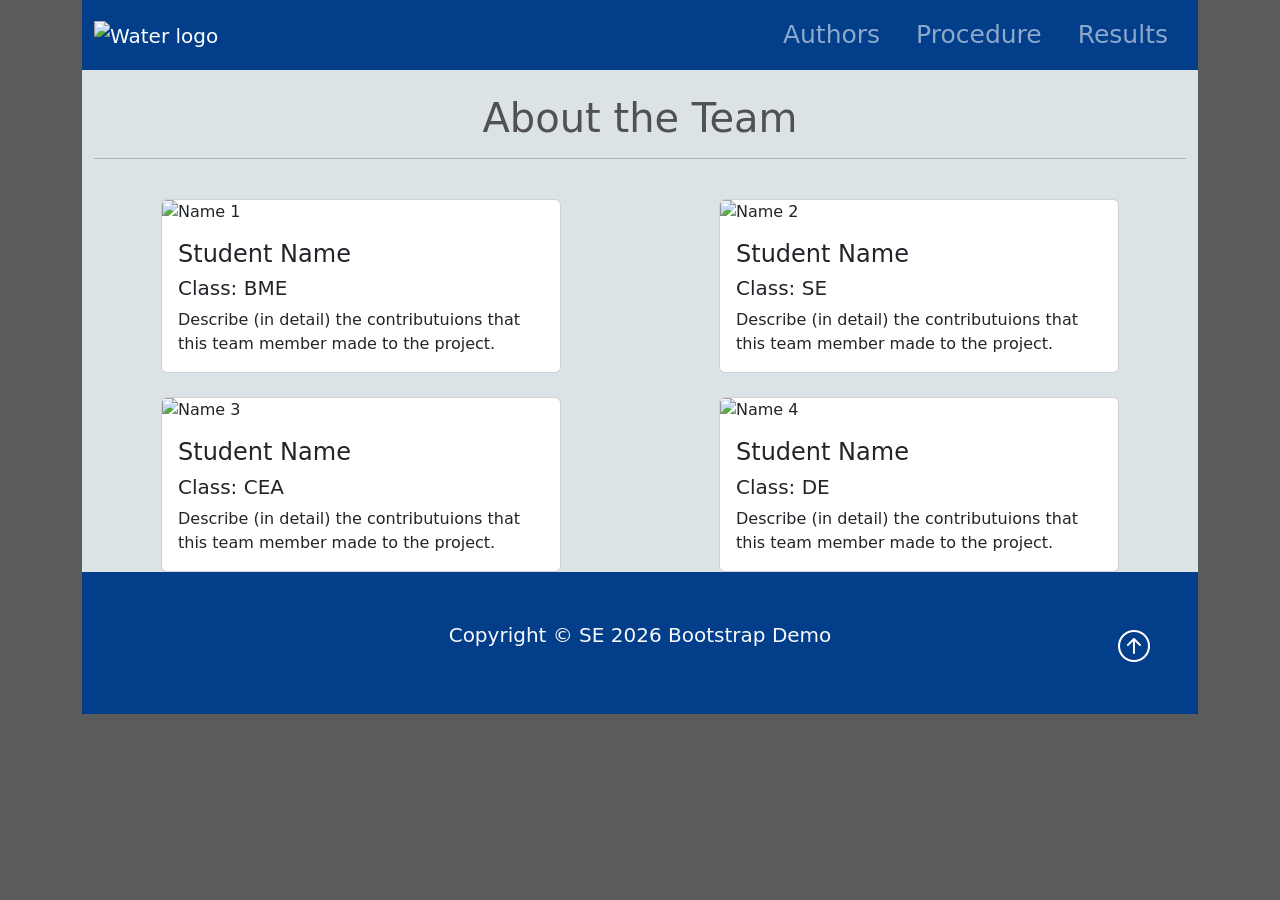
==== authors.html @ b5b52da3 "added: template code from previous demo project" ====
<!DOCTYPE html>
<html lang="en">

<head>
    <meta charset="UTF-8">
    <meta name="viewport" content="width=device-width, initial-scale=1.0">
    <title>Activity 2.1.5 Class Demo</title>

    <link href="https://cdn.jsdelivr.net/npm/bootstrap@5.3.8/dist/css/bootstrap.min.css" rel="stylesheet"
        integrity="sha384-sRIl4kxILFvY47J16cr9ZwB07vP4J8+LH7qKQnuqkuIAvNWLzeN8tE5YBujZqJLB" crossorigin="anonymous">

    <link rel="stylesheet" href="https://cdn.jsdelivr.net/npm/bootstrap-icons@1.13.1/font/bootstrap-icons.min.css">
    <link rel="stylesheet" href="styles.css">

    <script src="https://cdn.jsdelivr.net/npm/bootstrap@5.3.8/dist/js/bootstrap.bundle.min.js"
        integrity="sha384-FKyoEForCGlyvwx9Hj09JcYn3nv7wiPVlz7YYwJrWVcXK/BmnVDxM+D2scQbITxI"
        crossorigin="anonymous"></script>


</head>

<body class="body">
    <div class="container-lg min-vh:100">
        <header>
            <!-- navigation bar -->
            <nav class="navbar navbar-expand-lg nav-background-color" data-bs-theme="dark">
                <div class="container">
                    <a href="index.html" class="navbar-brand">
                        <img src="img/droplet.png" alt="Water logo" class="d-inline-block-align-text-top w-50">
                    </a>

                    <!-- hamburger Menu Button -->
                    <button class="navbar-toggler" type="button" data-bs-toggle="collapse" data-bs-target="#navmenu">
                        <span class="navbar-toggler-icon"></span>
                    </button>

                    <!-- collapsible navbar menu with custom hover underline CSS animation -->
                    <div class="collapse navbar-collapse" id="navmenu"> <!-- links to hamburger icon -->
                        <ul class="navbar-nav ms-auto"> <!-- ms-auto provides auto margin spacing -->
                            <li class="nav-itm">
                                <a href="authors.html"
                                    class="nav-link hover-underline-animation nav-menu-item">Authors</a>
                            </li>
                            <li class="nav-itm">
                                <a href="procedure.html"
                                    class="nav-link hover-underline-animation nav-menu-item">Procedure</a>
                            </li>
                            <li class="nav-itm">
                                <a href="results.html"
                                    class="nav-link hover-underline-animation nav-menu-item">Results</a>
                            </li>
                        </ul>
                    </div>
                </div>
            </nav>
        </header>

        <!-- about the team -->
        <section class="authors">
            <div class="container">
                <br>
                <h1 class="text-center about-team">About the Team</h1>
                <hr><br>

                <!-- cards organized in a 2 x 2 table format -->
                 <div class="row row-cols-1 row-cols-md-2 g-4">
                    <div class="cols">
                        <div class="card about">
                            <img src="img/woman1.jpg" alt="Name 1" class="card-img-top">
                            <div class="card-body">
                                <h4 class="card-title">Student Name</h4>
                                <h5>Class: BME</h5>
                                <p class="card-text">Describe (in detail) the contributuions 
                                that this team member made to the project.</p>
                            </div>
                        </div>
                    </div>

                    <div class="cols">
                        <div class="card about">
                            <img src="img/man1.png" alt="Name 2" class="card-img-top">
                            <div class="card-body">
                                <h4 class="card-title">Student Name</h4>
                                <h5>Class: SE</h5>
                                <p class="card-text">Describe (in detail) the contributuions 
                                that this team member made to the project.</p>
                            </div>
                        </div>
                    </div>

                    <div class="cols">
                        <div class="card about">
                            <img src="img/man2.jpg" alt="Name 3" class="card-img-top">
                            <div class="card-body">
                                <h4 class="card-title">Student Name</h4>
                                <h5>Class: CEA</h5>
                                <p class="card-text">Describe (in detail) the contributuions 
                                that this team member made to the project.</p>
                            </div>
                        </div>
                    </div>

                    <div class="cols">
                        <div class="card about">
                            <img src="img/woman2.jpg" alt="Name 4" class="card-img-top">
                            <div class="card-body">
                                <h4 class="card-title">Student Name</h4>
                                <h5>Class: DE</h5>
                                <p class="card-text">Describe (in detail) the contributuions 
                                that this team member made to the project.</p>
                            </div>
                        </div>
                    </div>

                 </div>
            </div> 
        </section>

        <!-- footer -->
         <footer class="p-5 footer text-light text-center position-relative">
            <div class="container">
                <p class="lead">Copyright &copy; SE 2026 Bootstrap Demo</p>
                <a href="#" class="position-absolute bottom-0 end-0 p-5">
                    <i class="bi-arrow-up-circle h2 icon-white"></i>
                </a>
            </div>
         </footer>
    </div>
</body>

</html>
---- styles.css ----
/* ----------------- Class CSS ----------------- */

.about{
    width:400px;
    margin: auto;
}

.about-team{
    color:rgb(82, 81, 81)
}

.authors{
    background-color: #dbe3e7;
}

.body{
    background-color: rgb(90, 92, 92);
}

.chartjs-sample{
    background-color: #8fa3ab;
}

.footer{                
    background-color: #023E8A;
}

.icon-white{            /* Arrow icon at bottom of page */
    color: #FFFFFF;
}

.nav-background-color{   /* navbar background color */
    background-color: #023E8A;
}

.nav-menu-item{               /* navbar link text properties */
    font-size:25px;
    margin-left: 10px;
    margin-right: 10px;
}

.overview{
    background-color: #dbe3e7;
}

.overview-left-padding{
    padding-left: 20px;
}

.overview-right-padding{  
    padding-right: 20px;
}

.procedure{
    background-color: #dbe3e7;
    padding: 1px;
}

.showcase{
    background-color: #8fa3ab; /*#0096c7*/
}

/* ----------------- ID CSS ----------------- */

/* -----------------Underline Animation CSS -----------------*/
#chart-wrapper{
    margin: auto;
    padding: 10px; 
    min-height: 400px;
    background-color: whitesmoke !important;
    justify-content: center;
    align-items: center;  
}



.hover-underline-animation {
    display: inline-block;
    position: relative;
    /*color: #0087ca;*/
  }
  
.hover-underline-animation:after {
    content: '';
    position: absolute;
    width: 100%;
    transform: scaleX(0);
    height: 2px;
    bottom: 0;
    left: 0;
    background-color: #eae6e6;
    /*transform-origin: bottom right;*/
    transition: transform 0.35s ease-out;
}
  
.hover-underline-animation:hover:after {
    transform: scaleX(1);
    /*transform-origin: bottom left;*/
}
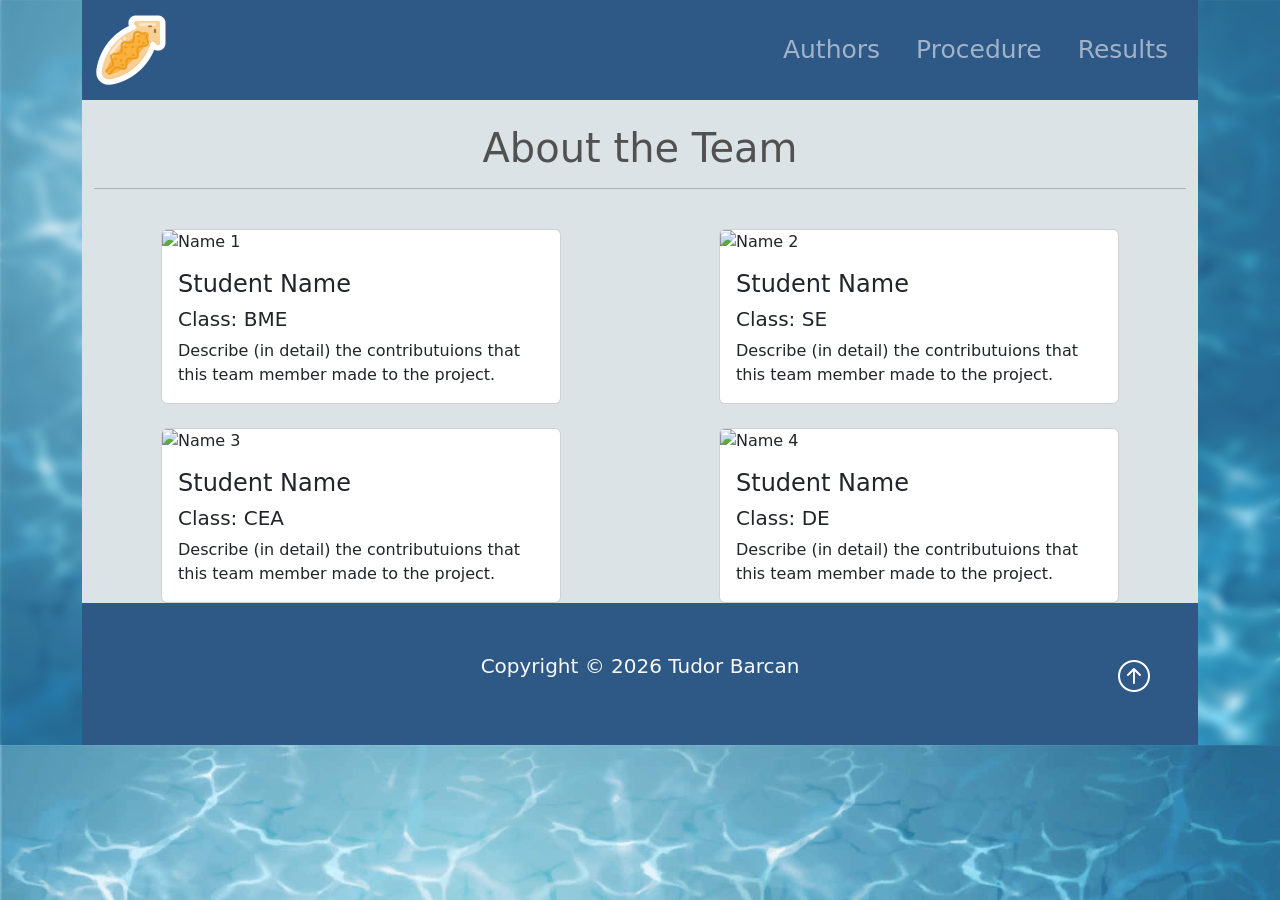
==== commit 7e780065: "added: new images and updated pages to include them" ====
--- a/authors.html
+++ b/authors.html
@@ -26,7 +26,7 @@
             <nav class="navbar navbar-expand-lg nav-background-color" data-bs-theme="dark">
                 <div class="container">
                     <a href="index.html" class="navbar-brand">
-                        <img src="img/droplet.png" alt="Water logo" class="d-inline-block-align-text-top w-50">
+                        <img src="img/planaria-icon.png" alt="Planaria icon" class="d-inline-block-align-text-top w-50">
                     </a>
 
                     <!-- hamburger Menu Button -->
@@ -119,7 +119,7 @@
         <!-- footer -->
          <footer class="p-5 footer text-light text-center position-relative">
             <div class="container">
-                <p class="lead">Copyright &copy; SE 2026 Bootstrap Demo</p>
+                <p class="lead">Copyright &copy; 2026 Tudor Barcan</p>
                 <a href="#" class="position-absolute bottom-0 end-0 p-5">
                     <i class="bi-arrow-up-circle h2 icon-white"></i>
                 </a>
--- a/styles.css
+++ b/styles.css
@@ -14,7 +14,15 @@
 }
 
 .body{
-    background-color: rgb(90, 92, 92);
+    background-color: #2e5886;;
+    background-image: url(img/water-bg.jpg);
+    background-size: cover;
+    backdrop-filter: blur(5px);
+}
+
+.logo {
+    transform: scale(0.50);
+    transform-origin: top left;
 }
 
 .chartjs-sample{
@@ -22,7 +30,7 @@
 }
 
 .footer{                
-    background-color: #023E8A;
+    background-color: #2e5886;
 }
 
 .icon-white{            /* Arrow icon at bottom of page */
@@ -30,7 +38,7 @@
 }
 
 .nav-background-color{   /* navbar background color */
-    background-color: #023E8A;
+    background-color: #2e5886;
 }
 
 .nav-menu-item{               /* navbar link text properties */
@@ -56,8 +64,22 @@
     padding: 1px;
 }
 
-.showcase{
-    background-color: #8fa3ab; /*#0096c7*/
+.showcase {
+    background-color: #9eb4cd;
+}
+
+.horizontal-line {
+    height: 5px;
+    background-color: rgb(255, 255, 255);
+    border: none;
+}
+
+.white-border{
+    border: 5px solid white;
+}
+
+.black-border{
+    border: 5px solid black;
 }
 
 /* ----------------- ID CSS ----------------- */
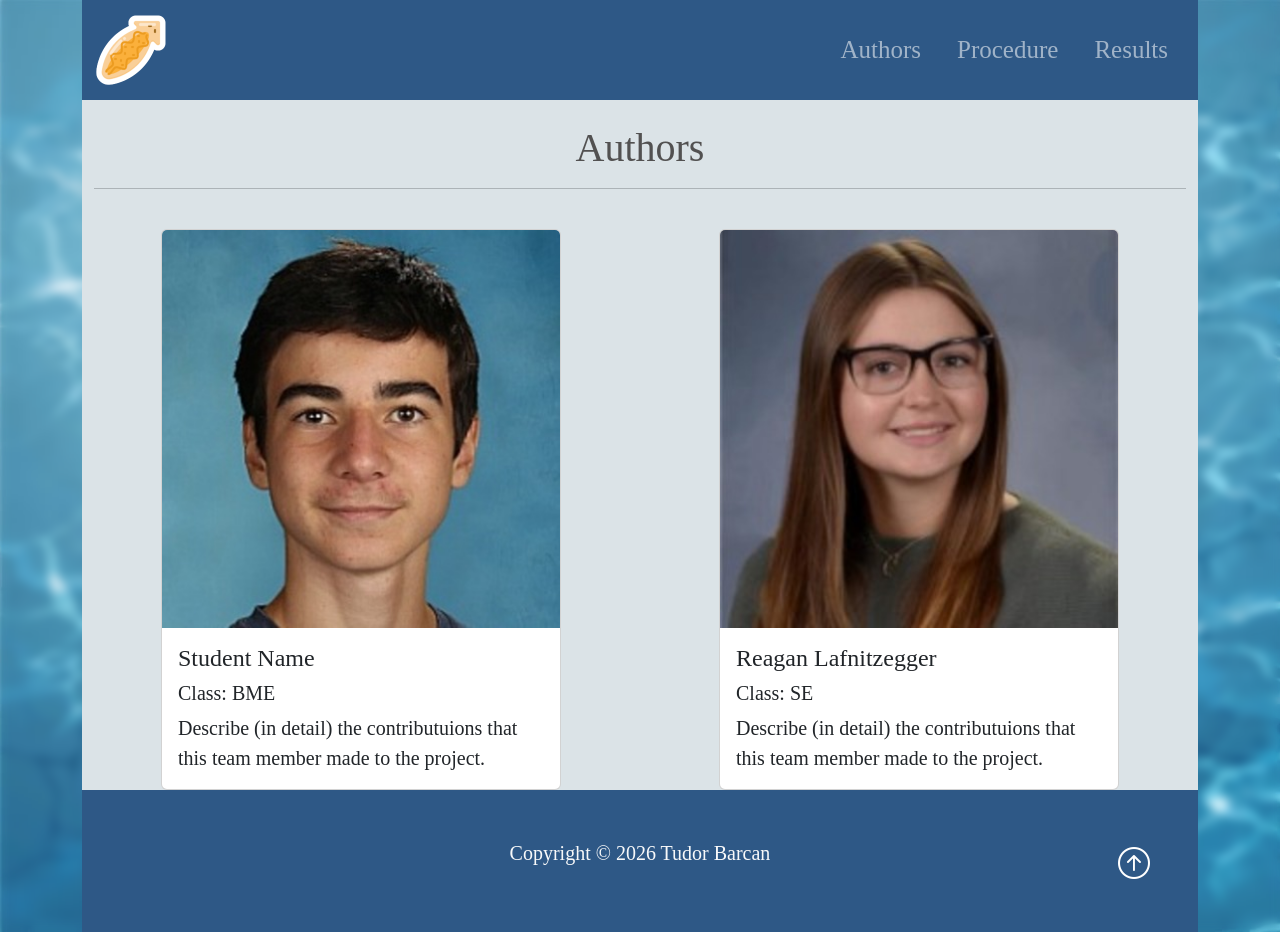
==== commit 78b135bd: "added: new images and updated, authors, index.html files" ====
--- a/authors.html
+++ b/authors.html
@@ -59,14 +59,14 @@
         <section class="authors">
             <div class="container">
                 <br>
-                <h1 class="text-center about-team">About the Team</h1>
+                <h1 class="text-center about-team">Authors</h1>
                 <hr><br>
 
                 <!-- cards organized in a 2 x 2 table format -->
                  <div class="row row-cols-1 row-cols-md-2 g-4">
                     <div class="cols">
                         <div class="card about">
-                            <img src="img/woman1.jpg" alt="Name 1" class="card-img-top">
+                            <img src="img/tudor1.jpg" alt="Name 1" class="card-img-top">
                             <div class="card-body">
                                 <h4 class="card-title">Student Name</h4>
                                 <h5>Class: BME</h5>
@@ -78,40 +78,15 @@
 
                     <div class="cols">
                         <div class="card about">
-                            <img src="img/man1.png" alt="Name 2" class="card-img-top">
+                            <img src="img/lafnitz.jpg" alt="Name 2" class="card-img-top">
                             <div class="card-body">
-                                <h4 class="card-title">Student Name</h4>
+                                <h4 class="card-title">Reagan Lafnitzegger</h4>
                                 <h5>Class: SE</h5>
                                 <p class="card-text">Describe (in detail) the contributuions 
                                 that this team member made to the project.</p>
                             </div>
                         </div>
                     </div>
-
-                    <div class="cols">
-                        <div class="card about">
-                            <img src="img/man2.jpg" alt="Name 3" class="card-img-top">
-                            <div class="card-body">
-                                <h4 class="card-title">Student Name</h4>
-                                <h5>Class: CEA</h5>
-                                <p class="card-text">Describe (in detail) the contributuions 
-                                that this team member made to the project.</p>
-                            </div>
-                        </div>
-                    </div>
-
-                    <div class="cols">
-                        <div class="card about">
-                            <img src="img/woman2.jpg" alt="Name 4" class="card-img-top">
-                            <div class="card-body">
-                                <h4 class="card-title">Student Name</h4>
-                                <h5>Class: DE</h5>
-                                <p class="card-text">Describe (in detail) the contributuions 
-                                that this team member made to the project.</p>
-                            </div>
-                        </div>
-                    </div>
-
                  </div>
             </div> 
         </section>
--- a/styles.css
+++ b/styles.css
@@ -18,6 +18,18 @@
     background-image: url(img/water-bg.jpg);
     background-size: cover;
     backdrop-filter: blur(5px);
+}
+
+* { 
+    font-family: 'Gadugi' !important;
+}
+
+#growth-img {
+    margin-top: 50px;
+}
+
+p, li {
+    font-size: 20px;
 }
 
 .logo {
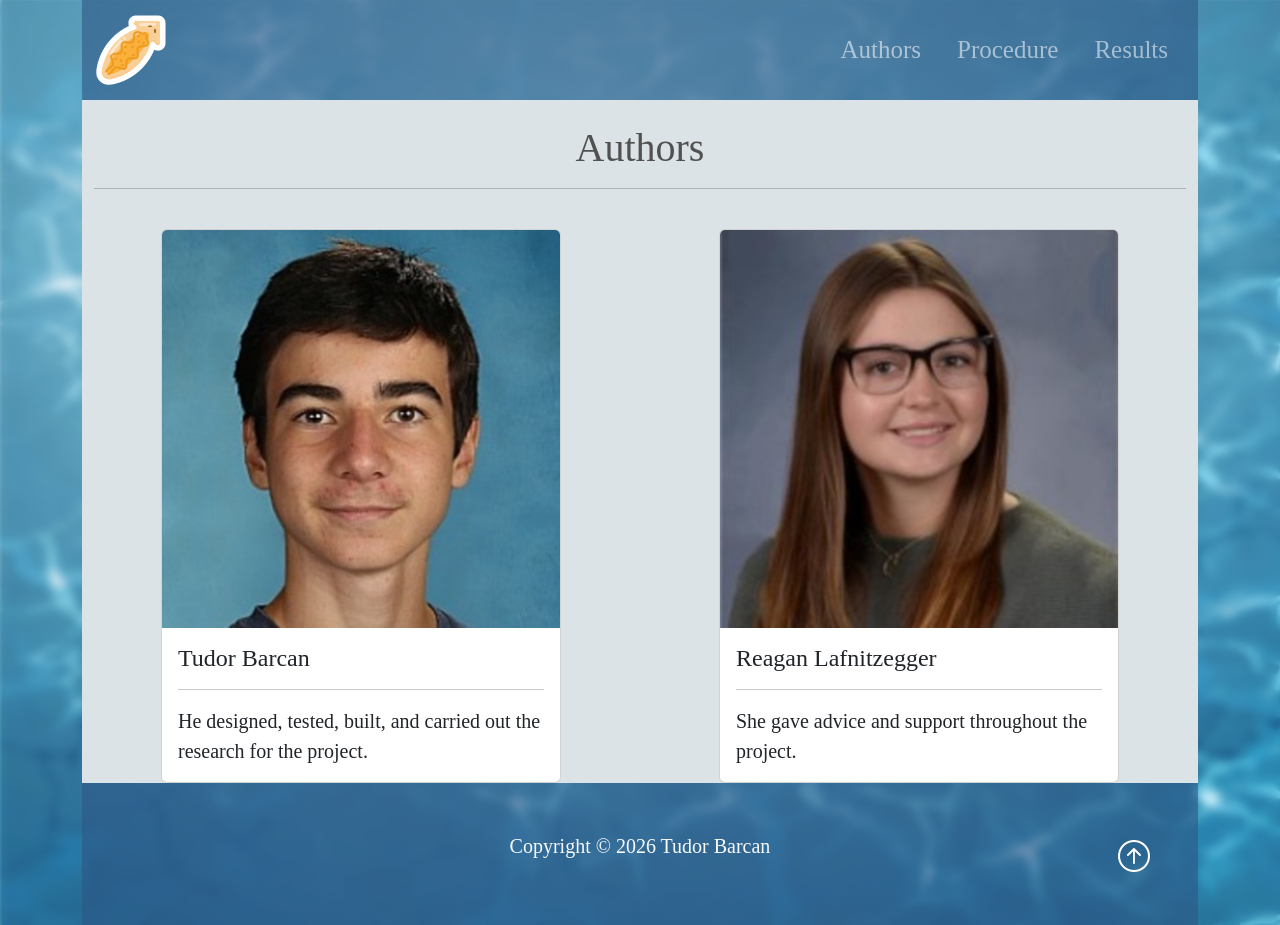
==== commit 86ed8001: "added: more images, completed authors and procedure pages" ====
--- a/authors.html
+++ b/authors.html
@@ -66,24 +66,22 @@
                  <div class="row row-cols-1 row-cols-md-2 g-4">
                     <div class="cols">
                         <div class="card about">
-                            <img src="img/tudor1.jpg" alt="Name 1" class="card-img-top">
+                            <img src="img/tudor.jpg" alt="Tudor Barcan" class="card-img-top">
                             <div class="card-body">
-                                <h4 class="card-title">Student Name</h4>
-                                <h5>Class: BME</h5>
-                                <p class="card-text">Describe (in detail) the contributuions 
-                                that this team member made to the project.</p>
+                                <h4 class="card-title">Tudor Barcan</h4>
+                                <hr>
+                                <p class="card-text">He designed, tested, built, and carried out the research for the project.</p>
                             </div>
                         </div>
                     </div>
 
                     <div class="cols">
                         <div class="card about">
-                            <img src="img/lafnitz.jpg" alt="Name 2" class="card-img-top">
+                            <img src="img/lafnitz.jpg" alt="Reagan Lafnitzegger" class="card-img-top">
                             <div class="card-body">
                                 <h4 class="card-title">Reagan Lafnitzegger</h4>
-                                <h5>Class: SE</h5>
-                                <p class="card-text">Describe (in detail) the contributuions 
-                                that this team member made to the project.</p>
+                                <hr>
+                                <p class="card-text">She gave advice and support throughout the project.</p>
                             </div>
                         </div>
                     </div>
--- a/styles.css
+++ b/styles.css
@@ -14,22 +14,10 @@
 }
 
 .body{
-    background-color: #2e5886;;
+    background-color: rgb(46, 88, 134);;
     background-image: url(img/water-bg.jpg);
     background-size: cover;
     backdrop-filter: blur(5px);
-}
-
-* { 
-    font-family: 'Gadugi' !important;
-}
-
-#growth-img {
-    margin-top: 50px;
-}
-
-p, li {
-    font-size: 20px;
 }
 
 .logo {
@@ -42,7 +30,7 @@
 }
 
 .footer{                
-    background-color: #2e5886;
+    background-color: rgb(46, 88, 134, 0.6);
 }
 
 .icon-white{            /* Arrow icon at bottom of page */
@@ -50,7 +38,7 @@
 }
 
 .nav-background-color{   /* navbar background color */
-    background-color: #2e5886;
+    background-color: rgb(46, 88, 134, 0.6);
 }
 
 .nav-menu-item{               /* navbar link text properties */
@@ -60,7 +48,7 @@
 }
 
 .overview{
-    background-color: #dbe3e7;
+    background-color: rgba(219, 227, 231, 0.6);
 }
 
 .overview-left-padding{
@@ -72,12 +60,12 @@
 }
 
 .procedure{
-    background-color: #dbe3e7;
+    background-color: rgba(219, 227, 231, 0.6);
     padding: 1px;
 }
 
 .showcase {
-    background-color: #9eb4cd;
+    background-color: rgba(158, 180, 205, 0.8);
 }
 
 .horizontal-line {
@@ -95,6 +83,10 @@
 }
 
 /* ----------------- ID CSS ----------------- */
+
+#growth-img {
+    margin-top: 50px;
+}
 
 /* -----------------Underline Animation CSS -----------------*/
 #chart-wrapper{
@@ -130,4 +122,14 @@
 .hover-underline-animation:hover:after {
     transform: scaleX(1);
     /*transform-origin: bottom left;*/
+}
+
+/* ----------------- Element CSS ----------------- */
+
+* { 
+    font-family: 'Gadugi' !important;
+}
+
+p, li {
+    font-size: 20px;
 }
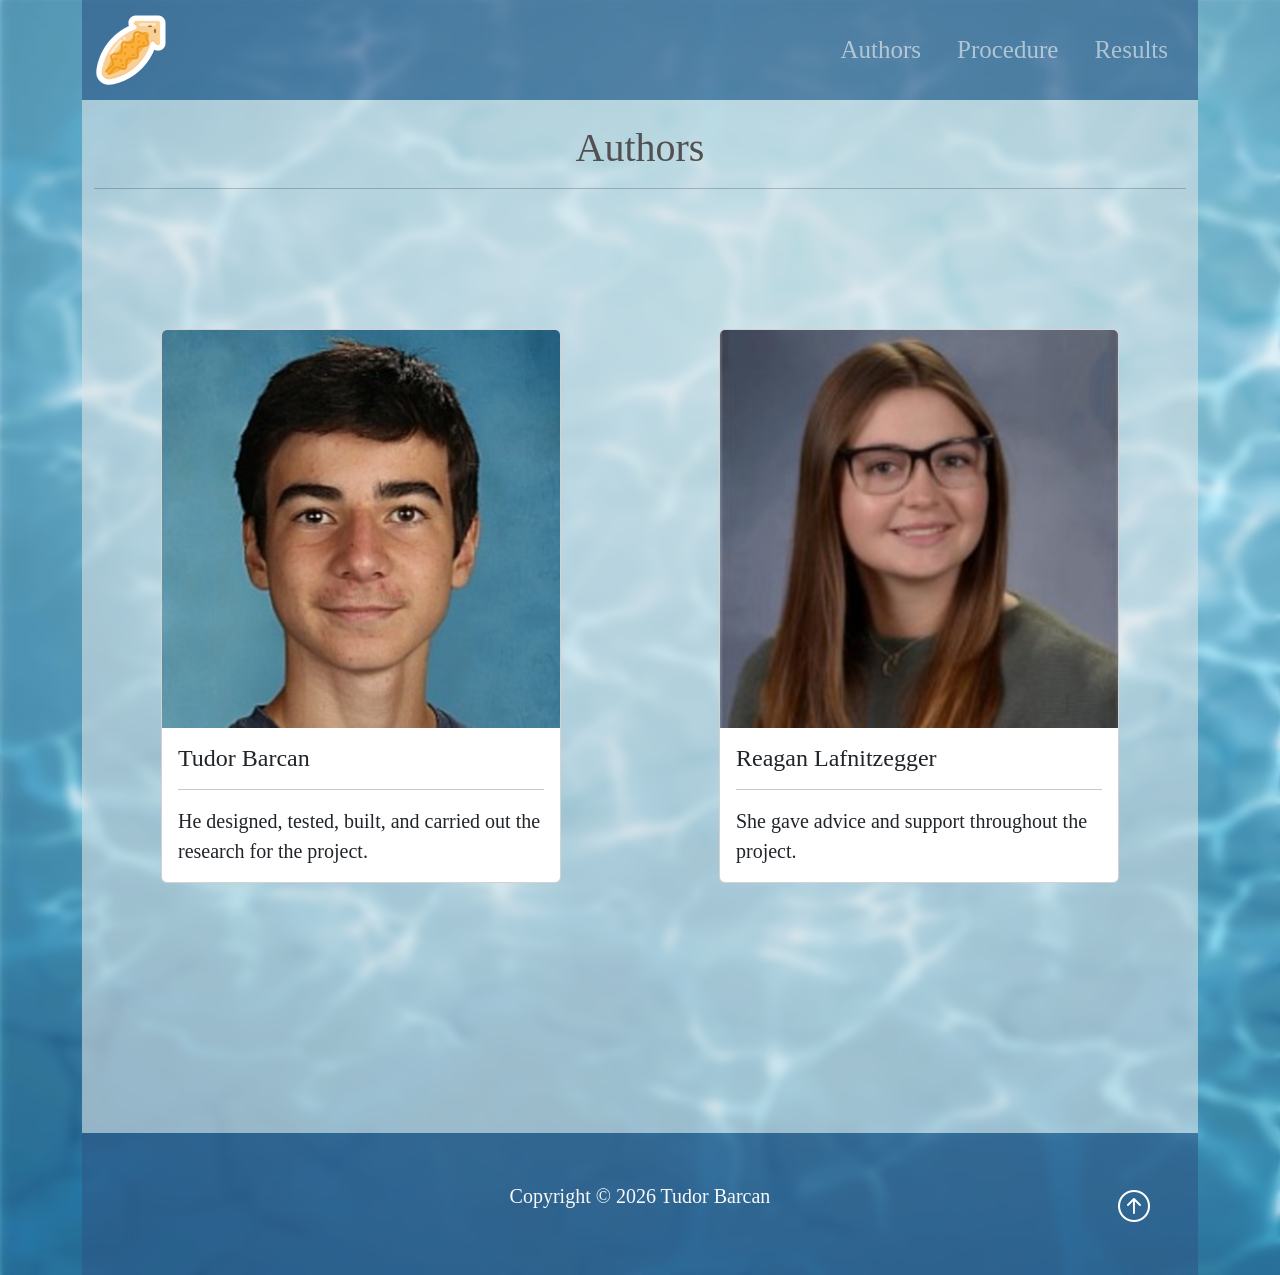
==== commit 25d5a7f9: "added: grow animations & finishing touches" ====
--- a/authors.html
+++ b/authors.html
@@ -26,7 +26,7 @@
             <nav class="navbar navbar-expand-lg nav-background-color" data-bs-theme="dark">
                 <div class="container">
                     <a href="index.html" class="navbar-brand">
-                        <img src="img/planaria-icon.png" alt="Planaria icon" class="d-inline-block-align-text-top w-50">
+                        <img src="img/planaria-icon.png" alt="Planaria icon" class="d-inline-block-align-text-top w-50 grow">
                     </a>
 
                     <!-- hamburger Menu Button -->
@@ -63,9 +63,9 @@
                 <hr><br>
 
                 <!-- cards organized in a 2 x 2 table format -->
-                 <div class="row row-cols-1 row-cols-md-2 g-4">
+                 <div class="row row-cols-1 row-cols-md-2 g-4 author-padding">
                     <div class="cols">
-                        <div class="card about">
+                        <div class="card about grow">
                             <img src="img/tudor.jpg" alt="Tudor Barcan" class="card-img-top">
                             <div class="card-body">
                                 <h4 class="card-title">Tudor Barcan</h4>
@@ -76,7 +76,7 @@
                     </div>
 
                     <div class="cols">
-                        <div class="card about">
+                        <div class="card about grow">
                             <img src="img/lafnitz.jpg" alt="Reagan Lafnitzegger" class="card-img-top">
                             <div class="card-body">
                                 <h4 class="card-title">Reagan Lafnitzegger</h4>
--- a/styles.css
+++ b/styles.css
@@ -10,14 +10,28 @@
 }
 
 .authors{
-    background-color: #dbe3e7;
+    background-color: rgba(219, 227, 231, 0.6);
 }
 
 .body{
-    background-color: rgb(46, 88, 134);;
+    background-color: rgb(46, 88, 134);
     background-image: url(img/water-bg.jpg);
     background-size: cover;
     backdrop-filter: blur(5px);
+}
+
+.grow {
+    transform: scale(1);
+    transition: transform 0.3s ease-in-out; 
+}
+
+.author-padding {
+    padding-bottom: 250px;
+    padding-top: 100px;
+}
+
+.grow:hover{
+    transform: scale(1.1);
 }
 
 .logo {
